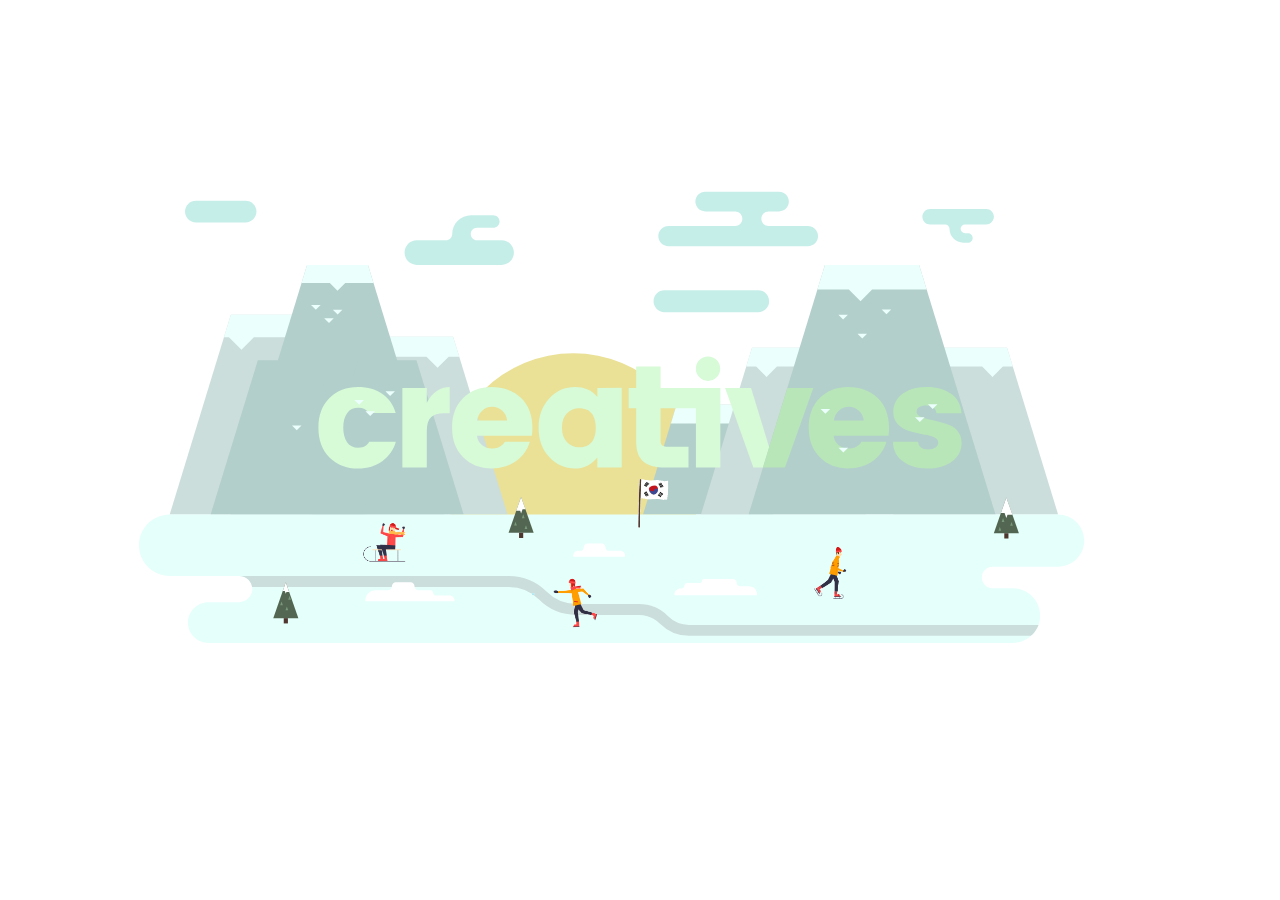
==== index.html @ 8f70b94e "Add files via upload" ====
<!DOCTYPE html><html prefix="og: http://ogp.me/ns#" lang="fr" id="html-index" class="bg-light"> <head> <meta name="viewport" content="width=device-width, initial-scale=1, minimum-scale=1, user-scalable=no"> <meta http-equiv="Content-Type" content="text/html; charset=utf-8"/> <meta http-equiv="Content-Language" content="fr-FR"/> <title>Creatives - PyeongChang 2018</title> <link rel="stylesheet" type="text/css" href="assets/css/style.min.css"></head> <body id="index" class="bg-white"> <div id="home-banner"> <ul id="banner-parallax-1" class="scene-parallax"> <li class="layer"> <img src="assets/images/pyeongchang-1-sun.svg" alt=""/> </li><li class="layer"> <img src="assets/images/pyeongchang-3-mountain-1.svg" alt=""/> </li><li class="layer"> <img src="assets/images/pyeongchang-3-mountain-3.svg" alt=""/> </li><li class="layer"> <img src="assets/images/pyeongchang-3-mountain-2-1.svg" alt=""/> </li><li class="layer"> <img src="assets/images/pyeongchang-3-mountain-4.svg" alt=""/> </li><li class="layer"> <img src="assets/images/pyeongchang-3-mountain-5.svg" alt=""/> </li><li class="layer"> <img src="assets/images/pyeongchang-3-mountain-7.svg" alt=""/> </li><li class="layer"> <img src="assets/images/pyeongchang-3-mountain-6-1.svg" alt=""/> </li><li id="parallax-pyeongchang-cloud-1" class="layer"> <img src="assets/images/pyeongchang-4-cloud-1.svg" alt=""/> </li><li id="parallax-pyeongchang-cloud-2" class="layer"> <img src="assets/images/pyeongchang-4-cloud-2.svg" alt=""/> </li><li id="parallax-pyeongchang-cloud-3" class="layer"> <img src="assets/images/pyeongchang-4-cloud-3.svg" alt=""/> </li><li id="parallax-pyeongchang-cloud-4" class="layer"> <img src="assets/images/pyeongchang-4-cloud-4.svg" alt=""/> </li><li id="parallax-pyeongchang-cloud-5" class="layer"> <img src="assets/images/pyeongchang-4-cloud-5.svg" alt=""/> </li><li id="parallax-pyeongchang-logo" class="layer"> <img src="assets/images/pyeongchang-logo-creatives.svg" alt=""/> </li><li class="layer"> <img src="assets/images/pyeongchang-3-mountain-2-2.svg" alt=""/> </li><li class="layer"> <img src="assets/images/pyeongchang-3-mountain-6-2.svg" alt=""/> </li><li class="layer"> <img src="assets/images/pyeongchang-2-ground.svg" alt=""/> </li><li id="gif" class="layer"> <img id="gif-boule" src="assets/images/gif/athlete-boule.gif" alt=""/> <img id="gif-luge" src="assets/images/gif/athlete-luge.gif" alt=""/> <img id="gif-patins" src="assets/images/gif/athlete-patins.gif" alt=""/> <img id="gif-drapeau" src="assets/images/gif/drapeau.gif" alt=""/> </li></ul> </div></body></html>
---- assets/css/style.min.css ----
*{outline:none!important;-webkit-box-sizing:border-box;-moz-box-sizing:border-box;box-sizing:border-box}:after,:before{-webkit-box-sizing:border-box;-moz-box-sizing:border-box;box-sizing:border-box}html,body{margin:0;padding:0;width:100%;height:100%;overflow:hidden}img{border:none}.padding-xs,.padding-sm,.padding-m,.padding-l,.padding-xl{display:block;width:100%}.padding-xs{height:15px}.padding-s{height:30px}.padding-m{height:50px}.padding-l{height:80px}.padding-xl{height:120px}.no-margin{margin:0!important}.no-margin-top{margin-top:0!important}.no-margin-bottom{margin-bottom:0!important}.no-margin-left{margin-left:0!important}.no-margin-right{margin-right:0!important}.no-padding{padding:0!important}.no-padding-left{padding-left:0!important}.no-padding-right{padding-right:0!important}.no-padding-top{padding-top:0!important}.no-padding-bottom{padding-bottom:0!important}.no-border{border:none!important}.float-left{float:left!important;clear:left}.float-right{float:right!important}ul,ul li{margin:0;padding:0;list-style:none}ul.ul-inline li{display:inline-block}.text-center ul.ul-inline li{float:none}.text-right ul.ul-inline li{float:right}.row,.row-form{margin-right:-15px;margin-left:-15px}.row:after,.row:before,.row-form:after,.row-form:before{display:table;content:" "}.row:after,.row-form:after{clear:both}.col-md-1{width:8.33333333%}.col-md-2{width:16.66666667%}.col-md-3{width:25%}.col-md-4{width:33.33333333%}.col-md-5{width:41.66666667%}.col-md-6{width:50%}.col-md-7{width:58.33333333%}.col-md-8{width:66.66666667%}.col-md-9{width:75%}.col-md-10{width:83.33333333%}.col-md-11{width:91.66666667%}.col-md-12{width:100%}.col-md-1,.col-md-10,.col-md-11,.col-md-12,.col-md-2,.col-md-3,.col-md-4,.col-md-5,.col-md-6,.col-md-7,.col-md-8,.col-md-9{float:left;position:relative;min-height:1px;padding-right:15px;padding-left:15px}.row-form .col-md-1,.row-form .col-md-10,.row-form .col-md-11,.row-form .col-md-12,.row-form .col-md-2,.row-form .col-md-3,.row-form .col-md-4,.row-form .col-md-5,.row-form .col-md-6,.row-form .col-md-7,.row-form .col-md-8,.row-form .col-md-9{padding:0}video,header,aside,main,footer{display:block}.display-none{display:none!important}.bg-section{position:absolute;left:0;top:0;width:100%;height:100%}.center-vertical,.center-horizontal{position:absolute!important}.center-vertical{top:50%!important;left:0!important;-webkit-transform:translateY(-50%) translate3d(0,0,0);-moz-transform:translateY(-50%) translate3d(0,0,0);-o-transform:translateX(0) translateY(-50%);-ms-transform:translateY(-50%) translate3d(0,0,0);transform:translateY(-50%) translate3d(0,0,0)}.center-horizontal{top:0!important;left:50%!important;-webkit-transform:translateX(-50%) translate3d(0,0,0);-moz-transform:translateX(-50%) translate3d(0,0,0);-o-transform:translateX(-50%) translateY(0);-ms-transform:translateX(-50%) translate3d(0,0,0);transform:translateX(-50%) translate3d(0,0,0)}.center-vertical.center-horizontal{top:50%!important;left:50%!important;-webkit-transform:translateX(-50%) translateY(-50%) translate3d(0,0,0);-moz-transform:translateX(-50%) translateY(-50%) translate3d(0,0,0);-o-transform:translateX(-50%) translateY(-50%);-ms-transform:translateX(-50%) translateY(-50%) translate3d(0,0,0);transform:translateX(-50%) translateY(-50%) translate3d(0,0,0)}.bg-white{background-color:#FFF!important}body{color:#333}body,.bg-section{background-position:center center;background-repeat:no-repeat;background-size:cover}#home-banner{position:relative;width:100%;height:100%}.scene-parallax,.scene-parallax li,.scene-parallax img{position:absolute}.scene-parallax{left:0;top:0;width:100%;height:100%}.scene-parallax img,.scene-parallax li{left:50%;top:50%;-webkit-transform:translateX(-50%) translateY(-50%) translate3d(0,0,0);-moz-transform:translateX(-50%) translateY(-50%) translate3d(0,0,0);-o-transform:translateX(-50%) translateY(-50%);-ms-transform:translateX(-50%) translateY(-50%) translate3d(0,0,0);transform:translateX(-50%) translateY(-50%) translate3d(0,0,0)}.scene-parallax li{width:100%;height:0;padding-bottom:60%}.scene-parallax img{width:auto;height:100%;max-width:120%;min-height:200px}.scene-parallax #gif img{height:8.4%;min-height:0}#gif-boule{left:40%;top:70%}#gif-luge{left:30%;top:62%}#gif-patins{left:65%;top:66%}#gif-drapeau{left:51%;top:57%}.opacity-0{opacity:0;filter:alpha(opacity=0);-ms-filter:prodig:DXImageTransform.Microsoft.Alpha(Opacity=0);-moz-opacity:0;-khtml-opacity:0}.opacity-100{opacity:1;filter:alpha(opacity=100);-ms-filter:prodig:DXImageTransform.Microsoft.Alpha(Opacity=100);-moz-opacity:1;-khtml-opacity:1}
@-webkit-keyframes parallaxpyengchangcloud1{0%{-webkit-transform:translateX(-50%) translateY(-50%) translate3d(0,0,0);-moz-transform:translateX(-50%) translateY(-50%) translate3d(0,0,0);-o-transform:translateX(-50%) translateY(-50%);-ms-transform:translateX(-50%) translateY(-50%) translate3d(0,0,0);transform:translateX(-50%) translateY(-50%) translate3d(0,0,0)}50%{-webkit-transform:translateX(-43%) translateY(-50%) translate3d(0,0,0);-moz-transform:translateX(-43%) translateY(-50%) translate3d(0,0,0);-o-transform:translateX(-43%) translateY(-50%);-ms-transform:translateX(-43%) translateY(-50%) translate3d(0,0,0);transform:translateX(-43%) translateY(-50%) translate3d(0,0,0)}100%{-webkit-transform:translateX(-50%) translateY(-50%) translate3d(0,0,0);-moz-transform:translateX(-50%) translateY(-50%) translate3d(0,0,0);-o-transform:translateX(-50%) translateY(-50%);-ms-transform:translateX(-50%) translateY(-50%) translate3d(0,0,0);transform:translateX(-50%) translateY(-50%) translate3d(0,0,0)}}@-moz-keyframes parallaxpyengchangcloud1{0%{-webkit-transform:translateX(-50%) translateY(-50%) translate3d(0,0,0);-moz-transform:translateX(-50%) translateY(-50%) translate3d(0,0,0);-o-transform:translateX(-50%) translateY(-50%);-ms-transform:translateX(-50%) translateY(-50%) translate3d(0,0,0);transform:translateX(-50%) translateY(-50%) translate3d(0,0,0)}50%{-webkit-transform:translateX(-43%) translateY(-50%) translate3d(0,0,0);-moz-transform:translateX(-43%) translateY(-50%) translate3d(0,0,0);-o-transform:translateX(-43%) translateY(-50%);-ms-transform:translateX(-43%) translateY(-50%) translate3d(0,0,0);transform:translateX(-43%) translateY(-50%) translate3d(0,0,0)}100%{-webkit-transform:translateX(-50%) translateY(-50%) translate3d(0,0,0);-moz-transform:translateX(-50%) translateY(-50%) translate3d(0,0,0);-o-transform:translateX(-50%) translateY(-50%);-ms-transform:translateX(-50%) translateY(-50%) translate3d(0,0,0);transform:translateX(-50%) translateY(-50%) translate3d(0,0,0)}}@-ms-keyframes parallaxpyengchangcloud1{0%{-webkit-transform:translateX(-50%) translateY(-50%) translate3d(0,0,0);-moz-transform:translateX(-50%) translateY(-50%) translate3d(0,0,0);-o-transform:translateX(-50%) translateY(-50%);-ms-transform:translateX(-50%) translateY(-50%) translate3d(0,0,0);transform:translateX(-50%) translateY(-50%) translate3d(0,0,0)}50%{-webkit-transform:translateX(-43%) translateY(-50%) translate3d(0,0,0);-moz-transform:translateX(-43%) translateY(-50%) translate3d(0,0,0);-o-transform:translateX(-43%) translateY(-50%);-ms-transform:translateX(-43%) translateY(-50%) translate3d(0,0,0);transform:translateX(-43%) translateY(-50%) translate3d(0,0,0)}100%{-webkit-transform:translateX(-50%) translateY(-50%) translate3d(0,0,0);-moz-transform:translateX(-50%) translateY(-50%) translate3d(0,0,0);-o-transform:translateX(-50%) translateY(-50%);-ms-transform:translateX(-50%) translateY(-50%) translate3d(0,0,0);transform:translateX(-50%) translateY(-50%) translate3d(0,0,0)}}@-o-keyframes parallaxpyengchangcloud1{0%{-webkit-transform:translateX(-50%) translateY(-50%) translate3d(0,0,0);-moz-transform:translateX(-50%) translateY(-50%) translate3d(0,0,0);-o-transform:translateX(-50%) translateY(-50%);-ms-transform:translateX(-50%) translateY(-50%) translate3d(0,0,0);transform:translateX(-50%) translateY(-50%) translate3d(0,0,0)}50%{-webkit-transform:translateX(-43%) translateY(-50%) translate3d(0,0,0);-moz-transform:translateX(-43%) translateY(-50%) translate3d(0,0,0);-o-transform:translateX(-43%) translateY(-50%);-ms-transform:translateX(-43%) translateY(-50%) translate3d(0,0,0);transform:translateX(-43%) translateY(-50%) translate3d(0,0,0)}100%{-webkit-transform:translateX(-50%) translateY(-50%) translate3d(0,0,0);-moz-transform:translateX(-50%) translateY(-50%) translate3d(0,0,0);-o-transform:translateX(-50%) translateY(-50%);-ms-transform:translateX(-50%) translateY(-50%) translate3d(0,0,0);transform:translateX(-50%) translateY(-50%) translate3d(0,0,0)}}@keyframes parallaxpyengchangcloud1{0%{-webkit-transform:translateX(-50%) translateY(-50%) translate3d(0,0,0);-moz-transform:translateX(-50%) translateY(-50%) translate3d(0,0,0);-o-transform:translateX(-50%) translateY(-50%);-ms-transform:translateX(-50%) translateY(-50%) translate3d(0,0,0);transform:translateX(-50%) translateY(-50%) translate3d(0,0,0)}50%{-webkit-transform:translateX(-43%) translateY(-50%) translate3d(0,0,0);-moz-transform:translateX(-43%) translateY(-50%) translate3d(0,0,0);-o-transform:translateX(-43%) translateY(-50%);-ms-transform:translateX(-43%) translateY(-50%) translate3d(0,0,0);transform:translateX(-43%) translateY(-50%) translate3d(0,0,0)}100%{-webkit-transform:translateX(-50%) translateY(-50%) translate3d(0,0,0);-moz-transform:translateX(-50%) translateY(-50%) translate3d(0,0,0);-o-transform:translateX(-50%) translateY(-50%);-ms-transform:translateX(-50%) translateY(-50%) translate3d(0,0,0);transform:translateX(-50%) translateY(-50%) translate3d(0,0,0)}}#parallax-pyeongchang-cloud-1 img{-webkit-animation:parallaxpyengchangcloud1 20s ease-in-out infinite;-moz-animation:parallaxpyengchangcloud1 20s ease-in-out infinite;-ms-animation:parallaxpyengchangcloud1 20s ease-in-out infinite;-o-animation:parallaxpyengchangcloud1 20s ease-in-out infinite;animation:parallaxpyengchangcloud1 20s ease-in-out infinite}#parallax-pyeongchang-cloud-3 img{-webkit-animation:parallaxpyengchangcloud1 17s ease-in-out infinite;-moz-animation:parallaxpyengchangcloud1 17s ease-in-out infinite;-ms-animation:parallaxpyengchangcloud1 17s ease-in-out infinite;-o-animation:parallaxpyengchangcloud1 17s ease-in-out infinite;animation:parallaxpyengchangcloud1 17s ease-in-out infinite}@-webkit-keyframes parallaxpyengchangcloud2{0%{-webkit-transform:translateX(-50%) translateY(-50%) translate3d(0,0,0);-moz-transform:translateX(-50%) translateY(-50%) translate3d(0,0,0);-o-transform:translateX(-50%) translateY(-50%);-ms-transform:translateX(-50%) translateY(-50%) translate3d(0,0,0);transform:translateX(-50%) translateY(-50%) translate3d(0,0,0)}50%{-webkit-transform:translateX(-58%) translateY(-50%) translate3d(0,0,0);-moz-transform:translateX(-58%) translateY(-50%) translate3d(0,0,0);-o-transform:translateX(-58%) translateY(-50%);-ms-transform:translateX(-58%) translateY(-50%) translate3d(0,0,0);transform:translateX(-58%) translateY(-50%) translate3d(0,0,0)}100%{-webkit-transform:translateX(-50%) translateY(-50%) translate3d(0,0,0);-moz-transform:translateX(-50%) translateY(-50%) translate3d(0,0,0);-o-transform:translateX(-50%) translateY(-50%);-ms-transform:translateX(-50%) translateY(-50%) translate3d(0,0,0);transform:translateX(-50%) translateY(-50%) translate3d(0,0,0)}}@-moz-keyframes parallaxpyengchangcloud2{0%{-webkit-transform:translateX(-50%) translateY(-50%) translate3d(0,0,0);-moz-transform:translateX(-50%) translateY(-50%) translate3d(0,0,0);-o-transform:translateX(-50%) translateY(-50%);-ms-transform:translateX(-50%) translateY(-50%) translate3d(0,0,0);transform:translateX(-50%) translateY(-50%) translate3d(0,0,0)}50%{-webkit-transform:translateX(-58%) translateY(-50%) translate3d(0,0,0);-moz-transform:translateX(-58%) translateY(-50%) translate3d(0,0,0);-o-transform:translateX(-58%) translateY(-50%);-ms-transform:translateX(-58%) translateY(-50%) translate3d(0,0,0);transform:translateX(-58%) translateY(-50%) translate3d(0,0,0)}100%{-webkit-transform:translateX(-50%) translateY(-50%) translate3d(0,0,0);-moz-transform:translateX(-50%) translateY(-50%) translate3d(0,0,0);-o-transform:translateX(-50%) translateY(-50%);-ms-transform:translateX(-50%) translateY(-50%) translate3d(0,0,0);transform:translateX(-50%) translateY(-50%) translate3d(0,0,0)}}@-ms-keyframes parallaxpyengchangcloud2{0%{-webkit-transform:translateX(-50%) translateY(-50%) translate3d(0,0,0);-moz-transform:translateX(-50%) translateY(-50%) translate3d(0,0,0);-o-transform:translateX(-50%) translateY(-50%);-ms-transform:translateX(-50%) translateY(-50%) translate3d(0,0,0);transform:translateX(-50%) translateY(-50%) translate3d(0,0,0)}50%{-webkit-transform:translateX(-58%) translateY(-50%) translate3d(0,0,0);-moz-transform:translateX(-58%) translateY(-50%) translate3d(0,0,0);-o-transform:translateX(-58%) translateY(-50%);-ms-transform:translateX(-58%) translateY(-50%) translate3d(0,0,0);transform:translateX(-58%) translateY(-50%) translate3d(0,0,0)}100%{-webkit-transform:translateX(-50%) translateY(-50%) translate3d(0,0,0);-moz-transform:translateX(-50%) translateY(-50%) translate3d(0,0,0);-o-transform:translateX(-50%) translateY(-50%);-ms-transform:translateX(-50%) translateY(-50%) translate3d(0,0,0);transform:translateX(-50%) translateY(-50%) translate3d(0,0,0)}}@-o-keyframes parallaxpyengchangcloud2{0%{-webkit-transform:translateX(-50%) translateY(-50%) translate3d(0,0,0);-moz-transform:translateX(-50%) translateY(-50%) translate3d(0,0,0);-o-transform:translateX(-50%) translateY(-50%);-ms-transform:translateX(-50%) translateY(-50%) translate3d(0,0,0);transform:translateX(-50%) translateY(-50%) translate3d(0,0,0)}50%{-webkit-transform:translateX(-58%) translateY(-50%) translate3d(0,0,0);-moz-transform:translateX(-58%) translateY(-50%) translate3d(0,0,0);-o-transform:translateX(-58%) translateY(-50%);-ms-transform:translateX(-58%) translateY(-50%) translate3d(0,0,0);transform:translateX(-58%) translateY(-50%) translate3d(0,0,0)}100%{-webkit-transform:translateX(-50%) translateY(-50%) translate3d(0,0,0);-moz-transform:translateX(-50%) translateY(-50%) translate3d(0,0,0);-o-transform:translateX(-50%) translateY(-50%);-ms-transform:translateX(-50%) translateY(-50%) translate3d(0,0,0);transform:translateX(-50%) translateY(-50%) translate3d(0,0,0)}}@keyframes parallaxpyengchangcloud2{0%{-webkit-transform:translateX(-50%) translateY(-50%) translate3d(0,0,0);-moz-transform:translateX(-50%) translateY(-50%) translate3d(0,0,0);-o-transform:translateX(-50%) translateY(-50%);-ms-transform:translateX(-50%) translateY(-50%) translate3d(0,0,0);transform:translateX(-50%) translateY(-50%) translate3d(0,0,0)}50%{-webkit-transform:translateX(-58%) translateY(-50%) translate3d(0,0,0);-moz-transform:translateX(-58%) translateY(-50%) translate3d(0,0,0);-o-transform:translateX(-58%) translateY(-50%);-ms-transform:translateX(-58%) translateY(-50%) translate3d(0,0,0);transform:translateX(-58%) translateY(-50%) translate3d(0,0,0)}100%{-webkit-transform:translateX(-50%) translateY(-50%) translate3d(0,0,0);-moz-transform:translateX(-50%) translateY(-50%) translate3d(0,0,0);-o-transform:translateX(-50%) translateY(-50%);-ms-transform:translateX(-50%) translateY(-50%) translate3d(0,0,0);transform:translateX(-50%) translateY(-50%) translate3d(0,0,0)}}#parallax-pyeongchang-cloud-2 img{-webkit-animation:parallaxpyengchangcloud2 20s ease-in-out infinite;-moz-animation:parallaxpyengchangcloud2 20s ease-in-out infinite;-ms-animation:parallaxpyengchangcloud2 20s ease-in-out infinite;-o-animation:parallaxpyengchangcloud2 20s ease-in-out infinite;animation:parallaxpyengchangcloud2 20s ease-in-out infinite}#parallax-pyeongchang-cloud-4 img{-webkit-animation:parallaxpyengchangcloud2 17s ease-in-out infinite;-moz-animation:parallaxpyengchangcloud2 17s ease-in-out infinite;-ms-animation:parallaxpyengchangcloud2 17s ease-in-out infinite;-o-animation:parallaxpyengchangcloud2 17s ease-in-out infinite;animation:parallaxpyengchangcloud2 17s ease-in-out infinite}#parallax-pyeongchang-cloud-5 img{-webkit-animation:parallaxpyengchangcloud2 22s ease-in-out infinite;-moz-animation:parallaxpyengchangcloud2 22s ease-in-out infinite;-ms-animation:parallaxpyengchangcloud2 22s ease-in-out infinite;-o-animation:parallaxpyengchangcloud2 22s ease-in-out infinite;animation:parallaxpyengchangcloud2 22s ease-in-out infinite}@-webkit-keyframes parallaxpyengchanglogo{0%{-webkit-transform:translateX(-50%) translateY(-50%) translate3d(0,0,0);-moz-transform:translateX(-50%) translateY(-50%) translate3d(0,0,0);-o-transform:translateX(-50%) translateY(-50%);-ms-transform:translateX(-50%) translateY(-50%) translate3d(0,0,0);transform:translateX(-50%) translateY(-50%) translate3d(0,0,0)}50%{-webkit-transform:translateX(-50%) translateY(-53%) translate3d(0,0,0);-moz-transform:translateX(-50%) translateY(-53%) translate3d(0,0,0);-o-transform:translateX(-50%) translateY(-53%);-ms-transform:translateX(-50%) translateY(-53%) translate3d(0,0,0);transform:translateX(-50%) translateY(-53%) translate3d(0,0,0)}100%{-webkit-transform:translateX(-50%) translateY(-50%) translate3d(0,0,0);-moz-transform:translateX(-50%) translateY(-50%) translate3d(0,0,0);-o-transform:translateX(-50%) translateY(-50%);-ms-transform:translateX(-50%) translateY(-50%) translate3d(0,0,0);transform:translateX(-50%) translateY(-50%) translate3d(0,0,0)}}@-moz-keyframes parallaxpyengchanglogo{0%{-webkit-transform:translateX(-50%) translateY(-50%) translate3d(0,0,0);-moz-transform:translateX(-50%) translateY(-50%) translate3d(0,0,0);-o-transform:translateX(-50%) translateY(-50%);-ms-transform:translateX(-50%) translateY(-50%) translate3d(0,0,0);transform:translateX(-50%) translateY(-50%) translate3d(0,0,0)}50%{-webkit-transform:translateX(-50%) translateY(-53%) translate3d(0,0,0);-moz-transform:translateX(-50%) translateY(-53%) translate3d(0,0,0);-o-transform:translateX(-50%) translateY(-53%);-ms-transform:translateX(-50%) translateY(-53%) translate3d(0,0,0);transform:translateX(-50%) translateY(-53%) translate3d(0,0,0)}100%{-webkit-transform:translateX(-50%) translateY(-50%) translate3d(0,0,0);-moz-transform:translateX(-50%) translateY(-50%) translate3d(0,0,0);-o-transform:translateX(-50%) translateY(-50%);-ms-transform:translateX(-50%) translateY(-50%) translate3d(0,0,0);transform:translateX(-50%) translateY(-50%) translate3d(0,0,0)}}@-ms-keyframes parallaxpyengchanglogo{0%{-webkit-transform:translateX(-50%) translateY(-50%) translate3d(0,0,0);-moz-transform:translateX(-50%) translateY(-50%) translate3d(0,0,0);-o-transform:translateX(-50%) translateY(-50%);-ms-transform:translateX(-50%) translateY(-50%) translate3d(0,0,0);transform:translateX(-50%) translateY(-50%) translate3d(0,0,0)}50%{-webkit-transform:translateX(-50%) translateY(-53%) translate3d(0,0,0);-moz-transform:translateX(-50%) translateY(-53%) translate3d(0,0,0);-o-transform:translateX(-50%) translateY(-53%);-ms-transform:translateX(-50%) translateY(-53%) translate3d(0,0,0);transform:translateX(-50%) translateY(-53%) translate3d(0,0,0)}100%{-webkit-transform:translateX(-50%) translateY(-50%) translate3d(0,0,0);-moz-transform:translateX(-50%) translateY(-50%) translate3d(0,0,0);-o-transform:translateX(-50%) translateY(-50%);-ms-transform:translateX(-50%) translateY(-50%) translate3d(0,0,0);transform:translateX(-50%) translateY(-50%) translate3d(0,0,0)}}@-o-keyframes parallaxpyengchanglogo{0%{-webkit-transform:translateX(-50%) translateY(-50%) translate3d(0,0,0);-moz-transform:translateX(-50%) translateY(-50%) translate3d(0,0,0);-o-transform:translateX(-50%) translateY(-50%);-ms-transform:translateX(-50%) translateY(-50%) translate3d(0,0,0);transform:translateX(-50%) translateY(-50%) translate3d(0,0,0)}50%{-webkit-transform:translateX(-50%) translateY(-53%) translate3d(0,0,0);-moz-transform:translateX(-50%) translateY(-53%) translate3d(0,0,0);-o-transform:translateX(-50%) translateY(-53%);-ms-transform:translateX(-50%) translateY(-53%) translate3d(0,0,0);transform:translateX(-50%) translateY(-53%) translate3d(0,0,0)}100%{-webkit-transform:translateX(-50%) translateY(-50%) translate3d(0,0,0);-moz-transform:translateX(-50%) translateY(-50%) translate3d(0,0,0);-o-transform:translateX(-50%) translateY(-50%);-ms-transform:translateX(-50%) translateY(-50%) translate3d(0,0,0);transform:translateX(-50%) translateY(-50%) translate3d(0,0,0)}}@keyframes parallaxpyengchanglogo{0%{-webkit-transform:translateX(-50%) translateY(-50%) translate3d(0,0,0);-moz-transform:translateX(-50%) translateY(-50%) translate3d(0,0,0);-o-transform:translateX(-50%) translateY(-50%);-ms-transform:translateX(-50%) translateY(-50%) translate3d(0,0,0);transform:translateX(-50%) translateY(-50%) translate3d(0,0,0)}50%{-webkit-transform:translateX(-50%) translateY(-53%) translate3d(0,0,0);-moz-transform:translateX(-50%) translateY(-53%) translate3d(0,0,0);-o-transform:translateX(-50%) translateY(-53%);-ms-transform:translateX(-50%) translateY(-53%) translate3d(0,0,0);transform:translateX(-50%) translateY(-53%) translate3d(0,0,0)}100%{-webkit-transform:translateX(-50%) translateY(-50%) translate3d(0,0,0);-moz-transform:translateX(-50%) translateY(-50%) translate3d(0,0,0);-o-transform:translateX(-50%) translateY(-50%);-ms-transform:translateX(-50%) translateY(-50%) translate3d(0,0,0);transform:translateX(-50%) translateY(-50%) translate3d(0,0,0)}}#parallax-pyeongchang-logo img{-webkit-animation:parallaxpyengchanglogo 14s ease-in-out infinite;-moz-animation:parallaxpyengchanglogo 14s ease-in-out infinite;-ms-animation:parallaxpyengchanglogo 14s ease-in-out infinite;-o-animation:parallaxpyengchanglogo 14s ease-in-out infinite;animation:parallaxpyengchanglogo 14s ease-in-out infinite}
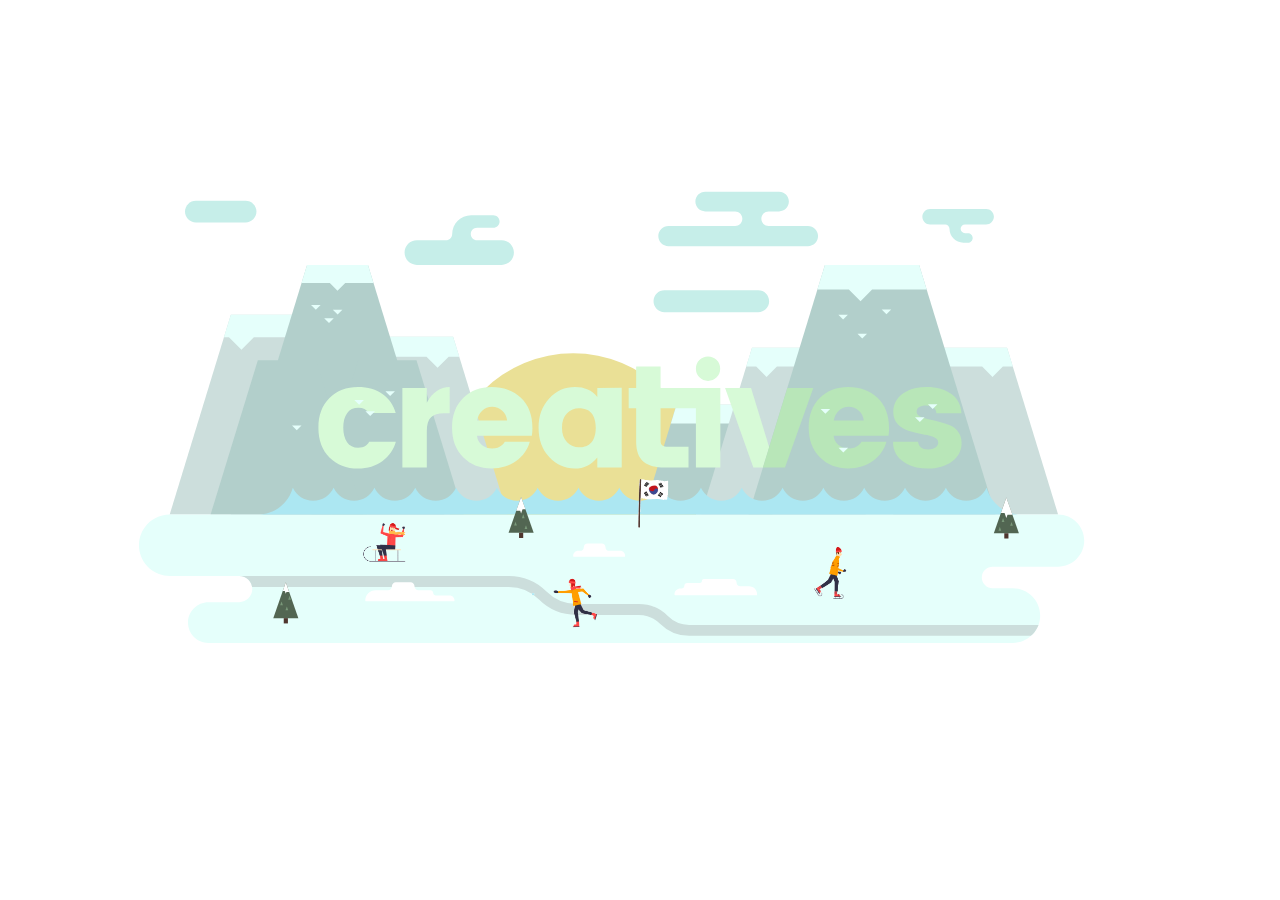
==== commit 1b21bd02: "Add files via upload" ====
--- a/index.html
+++ b/index.html
@@ -1 +1 @@
-<!DOCTYPE html><html prefix="og: http://ogp.me/ns#" lang="fr" id="html-index" class="bg-light"> <head> <meta name="viewport" content="width=device-width, initial-scale=1, minimum-scale=1, user-scalable=no"> <meta http-equiv="Content-Type" content="text/html; charset=utf-8"/> <meta http-equiv="Content-Language" content="fr-FR"/> <title>Creatives - PyeongChang 2018</title> <link rel="stylesheet" type="text/css" href="assets/css/style.min.css"></head> <body id="index" class="bg-white"> <div id="home-banner"> <ul id="banner-parallax-1" class="scene-parallax"> <li class="layer"> <img src="assets/images/pyeongchang-1-sun.svg" alt=""/> </li><li class="layer"> <img src="assets/images/pyeongchang-3-mountain-1.svg" alt=""/> </li><li class="layer"> <img src="assets/images/pyeongchang-3-mountain-3.svg" alt=""/> </li><li class="layer"> <img src="assets/images/pyeongchang-3-mountain-2-1.svg" alt=""/> </li><li class="layer"> <img src="assets/images/pyeongchang-3-mountain-4.svg" alt=""/> </li><li class="layer"> <img src="assets/images/pyeongchang-3-mountain-5.svg" alt=""/> </li><li class="layer"> <img src="assets/images/pyeongchang-3-mountain-7.svg" alt=""/> </li><li class="layer"> <img src="assets/images/pyeongchang-3-mountain-6-1.svg" alt=""/> </li><li id="parallax-pyeongchang-cloud-1" class="layer"> <img src="assets/images/pyeongchang-4-cloud-1.svg" alt=""/> </li><li id="parallax-pyeongchang-cloud-2" class="layer"> <img src="assets/images/pyeongchang-4-cloud-2.svg" alt=""/> </li><li id="parallax-pyeongchang-cloud-3" class="layer"> <img src="assets/images/pyeongchang-4-cloud-3.svg" alt=""/> </li><li id="parallax-pyeongchang-cloud-4" class="layer"> <img src="assets/images/pyeongchang-4-cloud-4.svg" alt=""/> </li><li id="parallax-pyeongchang-cloud-5" class="layer"> <img src="assets/images/pyeongchang-4-cloud-5.svg" alt=""/> </li><li id="parallax-pyeongchang-logo" class="layer"> <img src="assets/images/pyeongchang-logo-creatives.svg" alt=""/> </li><li class="layer"> <img src="assets/images/pyeongchang-3-mountain-2-2.svg" alt=""/> </li><li class="layer"> <img src="assets/images/pyeongchang-3-mountain-6-2.svg" alt=""/> </li><li class="layer"> <img src="assets/images/pyeongchang-2-ground.svg" alt=""/> </li><li id="gif" class="layer"> <img id="gif-boule" src="assets/images/gif/athlete-boule.gif" alt=""/> <img id="gif-luge" src="assets/images/gif/athlete-luge.gif" alt=""/> <img id="gif-patins" src="assets/images/gif/athlete-patins.gif" alt=""/> <img id="gif-drapeau" src="assets/images/gif/drapeau.gif" alt=""/> </li></ul> </div></body></html>+<!DOCTYPE html><html prefix="og: http://ogp.me/ns#" lang="fr" id="html-index" class="bg-light"> <head> <meta name="viewport" content="width=device-width, initial-scale=1, minimum-scale=1, user-scalable=no"> <meta http-equiv="Content-Type" content="text/html; charset=utf-8"/> <meta http-equiv="Content-Language" content="fr-FR"/> <title>Creatives - PyeongChang 2018</title> <link rel="stylesheet" type="text/css" href="assets/css/style.min.css"></head> <body id="index" class="bg-white"> <div id="home-banner"> <ul id="banner-parallax-1" class="scene-parallax"> <li id="parallax-pyeongchang-cloud-1" class="layer"> <img src="assets/images/pyeongchang-4-cloud-1.svg" alt=""/> </li><li id="parallax-pyeongchang-cloud-2" class="layer"> <img src="assets/images/pyeongchang-4-cloud-2.svg" alt=""/> </li><li id="parallax-pyeongchang-cloud-3" class="layer"> <img src="assets/images/pyeongchang-4-cloud-3.svg" alt=""/> </li><li id="parallax-pyeongchang-cloud-4" class="layer"> <img src="assets/images/pyeongchang-4-cloud-4.svg" alt=""/> </li><li id="parallax-pyeongchang-cloud-5" class="layer"> <img src="assets/images/pyeongchang-4-cloud-5.svg" alt=""/> </li><li class="layer"> <img src="assets/images/pyeongchang-landscape.svg" alt=""/> </li><li id="gif" class="layer"> <img id="gif-boule" src="assets/images/gif/athlete-boule.gif" alt=""/> <img id="gif-luge" src="assets/images/gif/athlete-luge.gif" alt=""/> <img id="gif-patins" src="assets/images/gif/athlete-patins.gif" alt=""/> <img id="gif-drapeau" src="assets/images/gif/drapeau.gif" alt=""/> </li></ul> </div></body></html>--- a/assets/css/style.min.css
+++ b/assets/css/style.min.css
@@ -1,2 +1,3 @@
 *{outline:none!important;-webkit-box-sizing:border-box;-moz-box-sizing:border-box;box-sizing:border-box}:after,:before{-webkit-box-sizing:border-box;-moz-box-sizing:border-box;box-sizing:border-box}html,body{margin:0;padding:0;width:100%;height:100%;overflow:hidden}img{border:none}.padding-xs,.padding-sm,.padding-m,.padding-l,.padding-xl{display:block;width:100%}.padding-xs{height:15px}.padding-s{height:30px}.padding-m{height:50px}.padding-l{height:80px}.padding-xl{height:120px}.no-margin{margin:0!important}.no-margin-top{margin-top:0!important}.no-margin-bottom{margin-bottom:0!important}.no-margin-left{margin-left:0!important}.no-margin-right{margin-right:0!important}.no-padding{padding:0!important}.no-padding-left{padding-left:0!important}.no-padding-right{padding-right:0!important}.no-padding-top{padding-top:0!important}.no-padding-bottom{padding-bottom:0!important}.no-border{border:none!important}.float-left{float:left!important;clear:left}.float-right{float:right!important}ul,ul li{margin:0;padding:0;list-style:none}ul.ul-inline li{display:inline-block}.text-center ul.ul-inline li{float:none}.text-right ul.ul-inline li{float:right}.row,.row-form{margin-right:-15px;margin-left:-15px}.row:after,.row:before,.row-form:after,.row-form:before{display:table;content:" "}.row:after,.row-form:after{clear:both}.col-md-1{width:8.33333333%}.col-md-2{width:16.66666667%}.col-md-3{width:25%}.col-md-4{width:33.33333333%}.col-md-5{width:41.66666667%}.col-md-6{width:50%}.col-md-7{width:58.33333333%}.col-md-8{width:66.66666667%}.col-md-9{width:75%}.col-md-10{width:83.33333333%}.col-md-11{width:91.66666667%}.col-md-12{width:100%}.col-md-1,.col-md-10,.col-md-11,.col-md-12,.col-md-2,.col-md-3,.col-md-4,.col-md-5,.col-md-6,.col-md-7,.col-md-8,.col-md-9{float:left;position:relative;min-height:1px;padding-right:15px;padding-left:15px}.row-form .col-md-1,.row-form .col-md-10,.row-form .col-md-11,.row-form .col-md-12,.row-form .col-md-2,.row-form .col-md-3,.row-form .col-md-4,.row-form .col-md-5,.row-form .col-md-6,.row-form .col-md-7,.row-form .col-md-8,.row-form .col-md-9{padding:0}video,header,aside,main,footer{display:block}.display-none{display:none!important}.bg-section{position:absolute;left:0;top:0;width:100%;height:100%}.center-vertical,.center-horizontal{position:absolute!important}.center-vertical{top:50%!important;left:0!important;-webkit-transform:translateY(-50%) translate3d(0,0,0);-moz-transform:translateY(-50%) translate3d(0,0,0);-o-transform:translateX(0) translateY(-50%);-ms-transform:translateY(-50%) translate3d(0,0,0);transform:translateY(-50%) translate3d(0,0,0)}.center-horizontal{top:0!important;left:50%!important;-webkit-transform:translateX(-50%) translate3d(0,0,0);-moz-transform:translateX(-50%) translate3d(0,0,0);-o-transform:translateX(-50%) translateY(0);-ms-transform:translateX(-50%) translate3d(0,0,0);transform:translateX(-50%) translate3d(0,0,0)}.center-vertical.center-horizontal{top:50%!important;left:50%!important;-webkit-transform:translateX(-50%) translateY(-50%) translate3d(0,0,0);-moz-transform:translateX(-50%) translateY(-50%) translate3d(0,0,0);-o-transform:translateX(-50%) translateY(-50%);-ms-transform:translateX(-50%) translateY(-50%) translate3d(0,0,0);transform:translateX(-50%) translateY(-50%) translate3d(0,0,0)}.bg-white{background-color:#FFF!important}body{color:#333}body,.bg-section{background-position:center center;background-repeat:no-repeat;background-size:cover}#home-banner{position:relative;width:100%;height:100%}.scene-parallax,.scene-parallax li,.scene-parallax img{position:absolute}.scene-parallax{left:0;top:0;width:100%;height:100%}.scene-parallax img,.scene-parallax li{left:50%;top:50%;-webkit-transform:translateX(-50%) translateY(-50%) translate3d(0,0,0);-moz-transform:translateX(-50%) translateY(-50%) translate3d(0,0,0);-o-transform:translateX(-50%) translateY(-50%);-ms-transform:translateX(-50%) translateY(-50%) translate3d(0,0,0);transform:translateX(-50%) translateY(-50%) translate3d(0,0,0)}.scene-parallax li{width:100%;height:0;padding-bottom:60%}.scene-parallax img{width:auto;height:100%;max-width:120%;min-height:200px}.scene-parallax #gif img{height:8.4%;min-height:0}#gif-boule{left:40%;top:70%}#gif-luge{left:30%;top:62%}#gif-patins{left:65%;top:66%}#gif-drapeau{left:51%;top:57%}.opacity-0{opacity:0;filter:alpha(opacity=0);-ms-filter:prodig:DXImageTransform.Microsoft.Alpha(Opacity=0);-moz-opacity:0;-khtml-opacity:0}.opacity-100{opacity:1;filter:alpha(opacity=100);-ms-filter:prodig:DXImageTransform.Microsoft.Alpha(Opacity=100);-moz-opacity:1;-khtml-opacity:1}
+@media (min-width:2800px){#gif{display:none}}
 @-webkit-keyframes parallaxpyengchangcloud1{0%{-webkit-transform:translateX(-50%) translateY(-50%) translate3d(0,0,0);-moz-transform:translateX(-50%) translateY(-50%) translate3d(0,0,0);-o-transform:translateX(-50%) translateY(-50%);-ms-transform:translateX(-50%) translateY(-50%) translate3d(0,0,0);transform:translateX(-50%) translateY(-50%) translate3d(0,0,0)}50%{-webkit-transform:translateX(-43%) translateY(-50%) translate3d(0,0,0);-moz-transform:translateX(-43%) translateY(-50%) translate3d(0,0,0);-o-transform:translateX(-43%) translateY(-50%);-ms-transform:translateX(-43%) translateY(-50%) translate3d(0,0,0);transform:translateX(-43%) translateY(-50%) translate3d(0,0,0)}100%{-webkit-transform:translateX(-50%) translateY(-50%) translate3d(0,0,0);-moz-transform:translateX(-50%) translateY(-50%) translate3d(0,0,0);-o-transform:translateX(-50%) translateY(-50%);-ms-transform:translateX(-50%) translateY(-50%) translate3d(0,0,0);transform:translateX(-50%) translateY(-50%) translate3d(0,0,0)}}@-moz-keyframes parallaxpyengchangcloud1{0%{-webkit-transform:translateX(-50%) translateY(-50%) translate3d(0,0,0);-moz-transform:translateX(-50%) translateY(-50%) translate3d(0,0,0);-o-transform:translateX(-50%) translateY(-50%);-ms-transform:translateX(-50%) translateY(-50%) translate3d(0,0,0);transform:translateX(-50%) translateY(-50%) translate3d(0,0,0)}50%{-webkit-transform:translateX(-43%) translateY(-50%) translate3d(0,0,0);-moz-transform:translateX(-43%) translateY(-50%) translate3d(0,0,0);-o-transform:translateX(-43%) translateY(-50%);-ms-transform:translateX(-43%) translateY(-50%) translate3d(0,0,0);transform:translateX(-43%) translateY(-50%) translate3d(0,0,0)}100%{-webkit-transform:translateX(-50%) translateY(-50%) translate3d(0,0,0);-moz-transform:translateX(-50%) translateY(-50%) translate3d(0,0,0);-o-transform:translateX(-50%) translateY(-50%);-ms-transform:translateX(-50%) translateY(-50%) translate3d(0,0,0);transform:translateX(-50%) translateY(-50%) translate3d(0,0,0)}}@-ms-keyframes parallaxpyengchangcloud1{0%{-webkit-transform:translateX(-50%) translateY(-50%) translate3d(0,0,0);-moz-transform:translateX(-50%) translateY(-50%) translate3d(0,0,0);-o-transform:translateX(-50%) translateY(-50%);-ms-transform:translateX(-50%) translateY(-50%) translate3d(0,0,0);transform:translateX(-50%) translateY(-50%) translate3d(0,0,0)}50%{-webkit-transform:translateX(-43%) translateY(-50%) translate3d(0,0,0);-moz-transform:translateX(-43%) translateY(-50%) translate3d(0,0,0);-o-transform:translateX(-43%) translateY(-50%);-ms-transform:translateX(-43%) translateY(-50%) translate3d(0,0,0);transform:translateX(-43%) translateY(-50%) translate3d(0,0,0)}100%{-webkit-transform:translateX(-50%) translateY(-50%) translate3d(0,0,0);-moz-transform:translateX(-50%) translateY(-50%) translate3d(0,0,0);-o-transform:translateX(-50%) translateY(-50%);-ms-transform:translateX(-50%) translateY(-50%) translate3d(0,0,0);transform:translateX(-50%) translateY(-50%) translate3d(0,0,0)}}@-o-keyframes parallaxpyengchangcloud1{0%{-webkit-transform:translateX(-50%) translateY(-50%) translate3d(0,0,0);-moz-transform:translateX(-50%) translateY(-50%) translate3d(0,0,0);-o-transform:translateX(-50%) translateY(-50%);-ms-transform:translateX(-50%) translateY(-50%) translate3d(0,0,0);transform:translateX(-50%) translateY(-50%) translate3d(0,0,0)}50%{-webkit-transform:translateX(-43%) translateY(-50%) translate3d(0,0,0);-moz-transform:translateX(-43%) translateY(-50%) translate3d(0,0,0);-o-transform:translateX(-43%) translateY(-50%);-ms-transform:translateX(-43%) translateY(-50%) translate3d(0,0,0);transform:translateX(-43%) translateY(-50%) translate3d(0,0,0)}100%{-webkit-transform:translateX(-50%) translateY(-50%) translate3d(0,0,0);-moz-transform:translateX(-50%) translateY(-50%) translate3d(0,0,0);-o-transform:translateX(-50%) translateY(-50%);-ms-transform:translateX(-50%) translateY(-50%) translate3d(0,0,0);transform:translateX(-50%) translateY(-50%) translate3d(0,0,0)}}@keyframes parallaxpyengchangcloud1{0%{-webkit-transform:translateX(-50%) translateY(-50%) translate3d(0,0,0);-moz-transform:translateX(-50%) translateY(-50%) translate3d(0,0,0);-o-transform:translateX(-50%) translateY(-50%);-ms-transform:translateX(-50%) translateY(-50%) translate3d(0,0,0);transform:translateX(-50%) translateY(-50%) translate3d(0,0,0)}50%{-webkit-transform:translateX(-43%) translateY(-50%) translate3d(0,0,0);-moz-transform:translateX(-43%) translateY(-50%) translate3d(0,0,0);-o-transform:translateX(-43%) translateY(-50%);-ms-transform:translateX(-43%) translateY(-50%) translate3d(0,0,0);transform:translateX(-43%) translateY(-50%) translate3d(0,0,0)}100%{-webkit-transform:translateX(-50%) translateY(-50%) translate3d(0,0,0);-moz-transform:translateX(-50%) translateY(-50%) translate3d(0,0,0);-o-transform:translateX(-50%) translateY(-50%);-ms-transform:translateX(-50%) translateY(-50%) translate3d(0,0,0);transform:translateX(-50%) translateY(-50%) translate3d(0,0,0)}}#parallax-pyeongchang-cloud-1 img{-webkit-animation:parallaxpyengchangcloud1 20s ease-in-out infinite;-moz-animation:parallaxpyengchangcloud1 20s ease-in-out infinite;-ms-animation:parallaxpyengchangcloud1 20s ease-in-out infinite;-o-animation:parallaxpyengchangcloud1 20s ease-in-out infinite;animation:parallaxpyengchangcloud1 20s ease-in-out infinite}#parallax-pyeongchang-cloud-3 img{-webkit-animation:parallaxpyengchangcloud1 17s ease-in-out infinite;-moz-animation:parallaxpyengchangcloud1 17s ease-in-out infinite;-ms-animation:parallaxpyengchangcloud1 17s ease-in-out infinite;-o-animation:parallaxpyengchangcloud1 17s ease-in-out infinite;animation:parallaxpyengchangcloud1 17s ease-in-out infinite}@-webkit-keyframes parallaxpyengchangcloud2{0%{-webkit-transform:translateX(-50%) translateY(-50%) translate3d(0,0,0);-moz-transform:translateX(-50%) translateY(-50%) translate3d(0,0,0);-o-transform:translateX(-50%) translateY(-50%);-ms-transform:translateX(-50%) translateY(-50%) translate3d(0,0,0);transform:translateX(-50%) translateY(-50%) translate3d(0,0,0)}50%{-webkit-transform:translateX(-58%) translateY(-50%) translate3d(0,0,0);-moz-transform:translateX(-58%) translateY(-50%) translate3d(0,0,0);-o-transform:translateX(-58%) translateY(-50%);-ms-transform:translateX(-58%) translateY(-50%) translate3d(0,0,0);transform:translateX(-58%) translateY(-50%) translate3d(0,0,0)}100%{-webkit-transform:translateX(-50%) translateY(-50%) translate3d(0,0,0);-moz-transform:translateX(-50%) translateY(-50%) translate3d(0,0,0);-o-transform:translateX(-50%) translateY(-50%);-ms-transform:translateX(-50%) translateY(-50%) translate3d(0,0,0);transform:translateX(-50%) translateY(-50%) translate3d(0,0,0)}}@-moz-keyframes parallaxpyengchangcloud2{0%{-webkit-transform:translateX(-50%) translateY(-50%) translate3d(0,0,0);-moz-transform:translateX(-50%) translateY(-50%) translate3d(0,0,0);-o-transform:translateX(-50%) translateY(-50%);-ms-transform:translateX(-50%) translateY(-50%) translate3d(0,0,0);transform:translateX(-50%) translateY(-50%) translate3d(0,0,0)}50%{-webkit-transform:translateX(-58%) translateY(-50%) translate3d(0,0,0);-moz-transform:translateX(-58%) translateY(-50%) translate3d(0,0,0);-o-transform:translateX(-58%) translateY(-50%);-ms-transform:translateX(-58%) translateY(-50%) translate3d(0,0,0);transform:translateX(-58%) translateY(-50%) translate3d(0,0,0)}100%{-webkit-transform:translateX(-50%) translateY(-50%) translate3d(0,0,0);-moz-transform:translateX(-50%) translateY(-50%) translate3d(0,0,0);-o-transform:translateX(-50%) translateY(-50%);-ms-transform:translateX(-50%) translateY(-50%) translate3d(0,0,0);transform:translateX(-50%) translateY(-50%) translate3d(0,0,0)}}@-ms-keyframes parallaxpyengchangcloud2{0%{-webkit-transform:translateX(-50%) translateY(-50%) translate3d(0,0,0);-moz-transform:translateX(-50%) translateY(-50%) translate3d(0,0,0);-o-transform:translateX(-50%) translateY(-50%);-ms-transform:translateX(-50%) translateY(-50%) translate3d(0,0,0);transform:translateX(-50%) translateY(-50%) translate3d(0,0,0)}50%{-webkit-transform:translateX(-58%) translateY(-50%) translate3d(0,0,0);-moz-transform:translateX(-58%) translateY(-50%) translate3d(0,0,0);-o-transform:translateX(-58%) translateY(-50%);-ms-transform:translateX(-58%) translateY(-50%) translate3d(0,0,0);transform:translateX(-58%) translateY(-50%) translate3d(0,0,0)}100%{-webkit-transform:translateX(-50%) translateY(-50%) translate3d(0,0,0);-moz-transform:translateX(-50%) translateY(-50%) translate3d(0,0,0);-o-transform:translateX(-50%) translateY(-50%);-ms-transform:translateX(-50%) translateY(-50%) translate3d(0,0,0);transform:translateX(-50%) translateY(-50%) translate3d(0,0,0)}}@-o-keyframes parallaxpyengchangcloud2{0%{-webkit-transform:translateX(-50%) translateY(-50%) translate3d(0,0,0);-moz-transform:translateX(-50%) translateY(-50%) translate3d(0,0,0);-o-transform:translateX(-50%) translateY(-50%);-ms-transform:translateX(-50%) translateY(-50%) translate3d(0,0,0);transform:translateX(-50%) translateY(-50%) translate3d(0,0,0)}50%{-webkit-transform:translateX(-58%) translateY(-50%) translate3d(0,0,0);-moz-transform:translateX(-58%) translateY(-50%) translate3d(0,0,0);-o-transform:translateX(-58%) translateY(-50%);-ms-transform:translateX(-58%) translateY(-50%) translate3d(0,0,0);transform:translateX(-58%) translateY(-50%) translate3d(0,0,0)}100%{-webkit-transform:translateX(-50%) translateY(-50%) translate3d(0,0,0);-moz-transform:translateX(-50%) translateY(-50%) translate3d(0,0,0);-o-transform:translateX(-50%) translateY(-50%);-ms-transform:translateX(-50%) translateY(-50%) translate3d(0,0,0);transform:translateX(-50%) translateY(-50%) translate3d(0,0,0)}}@keyframes parallaxpyengchangcloud2{0%{-webkit-transform:translateX(-50%) translateY(-50%) translate3d(0,0,0);-moz-transform:translateX(-50%) translateY(-50%) translate3d(0,0,0);-o-transform:translateX(-50%) translateY(-50%);-ms-transform:translateX(-50%) translateY(-50%) translate3d(0,0,0);transform:translateX(-50%) translateY(-50%) translate3d(0,0,0)}50%{-webkit-transform:translateX(-58%) translateY(-50%) translate3d(0,0,0);-moz-transform:translateX(-58%) translateY(-50%) translate3d(0,0,0);-o-transform:translateX(-58%) translateY(-50%);-ms-transform:translateX(-58%) translateY(-50%) translate3d(0,0,0);transform:translateX(-58%) translateY(-50%) translate3d(0,0,0)}100%{-webkit-transform:translateX(-50%) translateY(-50%) translate3d(0,0,0);-moz-transform:translateX(-50%) translateY(-50%) translate3d(0,0,0);-o-transform:translateX(-50%) translateY(-50%);-ms-transform:translateX(-50%) translateY(-50%) translate3d(0,0,0);transform:translateX(-50%) translateY(-50%) translate3d(0,0,0)}}#parallax-pyeongchang-cloud-2 img{-webkit-animation:parallaxpyengchangcloud2 20s ease-in-out infinite;-moz-animation:parallaxpyengchangcloud2 20s ease-in-out infinite;-ms-animation:parallaxpyengchangcloud2 20s ease-in-out infinite;-o-animation:parallaxpyengchangcloud2 20s ease-in-out infinite;animation:parallaxpyengchangcloud2 20s ease-in-out infinite}#parallax-pyeongchang-cloud-4 img{-webkit-animation:parallaxpyengchangcloud2 17s ease-in-out infinite;-moz-animation:parallaxpyengchangcloud2 17s ease-in-out infinite;-ms-animation:parallaxpyengchangcloud2 17s ease-in-out infinite;-o-animation:parallaxpyengchangcloud2 17s ease-in-out infinite;animation:parallaxpyengchangcloud2 17s ease-in-out infinite}#parallax-pyeongchang-cloud-5 img{-webkit-animation:parallaxpyengchangcloud2 22s ease-in-out infinite;-moz-animation:parallaxpyengchangcloud2 22s ease-in-out infinite;-ms-animation:parallaxpyengchangcloud2 22s ease-in-out infinite;-o-animation:parallaxpyengchangcloud2 22s ease-in-out infinite;animation:parallaxpyengchangcloud2 22s ease-in-out infinite}@-webkit-keyframes parallaxpyengchanglogo{0%{-webkit-transform:translateX(-50%) translateY(-50%) translate3d(0,0,0);-moz-transform:translateX(-50%) translateY(-50%) translate3d(0,0,0);-o-transform:translateX(-50%) translateY(-50%);-ms-transform:translateX(-50%) translateY(-50%) translate3d(0,0,0);transform:translateX(-50%) translateY(-50%) translate3d(0,0,0)}50%{-webkit-transform:translateX(-50%) translateY(-53%) translate3d(0,0,0);-moz-transform:translateX(-50%) translateY(-53%) translate3d(0,0,0);-o-transform:translateX(-50%) translateY(-53%);-ms-transform:translateX(-50%) translateY(-53%) translate3d(0,0,0);transform:translateX(-50%) translateY(-53%) translate3d(0,0,0)}100%{-webkit-transform:translateX(-50%) translateY(-50%) translate3d(0,0,0);-moz-transform:translateX(-50%) translateY(-50%) translate3d(0,0,0);-o-transform:translateX(-50%) translateY(-50%);-ms-transform:translateX(-50%) translateY(-50%) translate3d(0,0,0);transform:translateX(-50%) translateY(-50%) translate3d(0,0,0)}}@-moz-keyframes parallaxpyengchanglogo{0%{-webkit-transform:translateX(-50%) translateY(-50%) translate3d(0,0,0);-moz-transform:translateX(-50%) translateY(-50%) translate3d(0,0,0);-o-transform:translateX(-50%) translateY(-50%);-ms-transform:translateX(-50%) translateY(-50%) translate3d(0,0,0);transform:translateX(-50%) translateY(-50%) translate3d(0,0,0)}50%{-webkit-transform:translateX(-50%) translateY(-53%) translate3d(0,0,0);-moz-transform:translateX(-50%) translateY(-53%) translate3d(0,0,0);-o-transform:translateX(-50%) translateY(-53%);-ms-transform:translateX(-50%) translateY(-53%) translate3d(0,0,0);transform:translateX(-50%) translateY(-53%) translate3d(0,0,0)}100%{-webkit-transform:translateX(-50%) translateY(-50%) translate3d(0,0,0);-moz-transform:translateX(-50%) translateY(-50%) translate3d(0,0,0);-o-transform:translateX(-50%) translateY(-50%);-ms-transform:translateX(-50%) translateY(-50%) translate3d(0,0,0);transform:translateX(-50%) translateY(-50%) translate3d(0,0,0)}}@-ms-keyframes parallaxpyengchanglogo{0%{-webkit-transform:translateX(-50%) translateY(-50%) translate3d(0,0,0);-moz-transform:translateX(-50%) translateY(-50%) translate3d(0,0,0);-o-transform:translateX(-50%) translateY(-50%);-ms-transform:translateX(-50%) translateY(-50%) translate3d(0,0,0);transform:translateX(-50%) translateY(-50%) translate3d(0,0,0)}50%{-webkit-transform:translateX(-50%) translateY(-53%) translate3d(0,0,0);-moz-transform:translateX(-50%) translateY(-53%) translate3d(0,0,0);-o-transform:translateX(-50%) translateY(-53%);-ms-transform:translateX(-50%) translateY(-53%) translate3d(0,0,0);transform:translateX(-50%) translateY(-53%) translate3d(0,0,0)}100%{-webkit-transform:translateX(-50%) translateY(-50%) translate3d(0,0,0);-moz-transform:translateX(-50%) translateY(-50%) translate3d(0,0,0);-o-transform:translateX(-50%) translateY(-50%);-ms-transform:translateX(-50%) translateY(-50%) translate3d(0,0,0);transform:translateX(-50%) translateY(-50%) translate3d(0,0,0)}}@-o-keyframes parallaxpyengchanglogo{0%{-webkit-transform:translateX(-50%) translateY(-50%) translate3d(0,0,0);-moz-transform:translateX(-50%) translateY(-50%) translate3d(0,0,0);-o-transform:translateX(-50%) translateY(-50%);-ms-transform:translateX(-50%) translateY(-50%) translate3d(0,0,0);transform:translateX(-50%) translateY(-50%) translate3d(0,0,0)}50%{-webkit-transform:translateX(-50%) translateY(-53%) translate3d(0,0,0);-moz-transform:translateX(-50%) translateY(-53%) translate3d(0,0,0);-o-transform:translateX(-50%) translateY(-53%);-ms-transform:translateX(-50%) translateY(-53%) translate3d(0,0,0);transform:translateX(-50%) translateY(-53%) translate3d(0,0,0)}100%{-webkit-transform:translateX(-50%) translateY(-50%) translate3d(0,0,0);-moz-transform:translateX(-50%) translateY(-50%) translate3d(0,0,0);-o-transform:translateX(-50%) translateY(-50%);-ms-transform:translateX(-50%) translateY(-50%) translate3d(0,0,0);transform:translateX(-50%) translateY(-50%) translate3d(0,0,0)}}@keyframes parallaxpyengchanglogo{0%{-webkit-transform:translateX(-50%) translateY(-50%) translate3d(0,0,0);-moz-transform:translateX(-50%) translateY(-50%) translate3d(0,0,0);-o-transform:translateX(-50%) translateY(-50%);-ms-transform:translateX(-50%) translateY(-50%) translate3d(0,0,0);transform:translateX(-50%) translateY(-50%) translate3d(0,0,0)}50%{-webkit-transform:translateX(-50%) translateY(-53%) translate3d(0,0,0);-moz-transform:translateX(-50%) translateY(-53%) translate3d(0,0,0);-o-transform:translateX(-50%) translateY(-53%);-ms-transform:translateX(-50%) translateY(-53%) translate3d(0,0,0);transform:translateX(-50%) translateY(-53%) translate3d(0,0,0)}100%{-webkit-transform:translateX(-50%) translateY(-50%) translate3d(0,0,0);-moz-transform:translateX(-50%) translateY(-50%) translate3d(0,0,0);-o-transform:translateX(-50%) translateY(-50%);-ms-transform:translateX(-50%) translateY(-50%) translate3d(0,0,0);transform:translateX(-50%) translateY(-50%) translate3d(0,0,0)}}#parallax-pyeongchang-logo img{-webkit-animation:parallaxpyengchanglogo 14s ease-in-out infinite;-moz-animation:parallaxpyengchanglogo 14s ease-in-out infinite;-ms-animation:parallaxpyengchanglogo 14s ease-in-out infinite;-o-animation:parallaxpyengchanglogo 14s ease-in-out infinite;animation:parallaxpyengchanglogo 14s ease-in-out infinite}